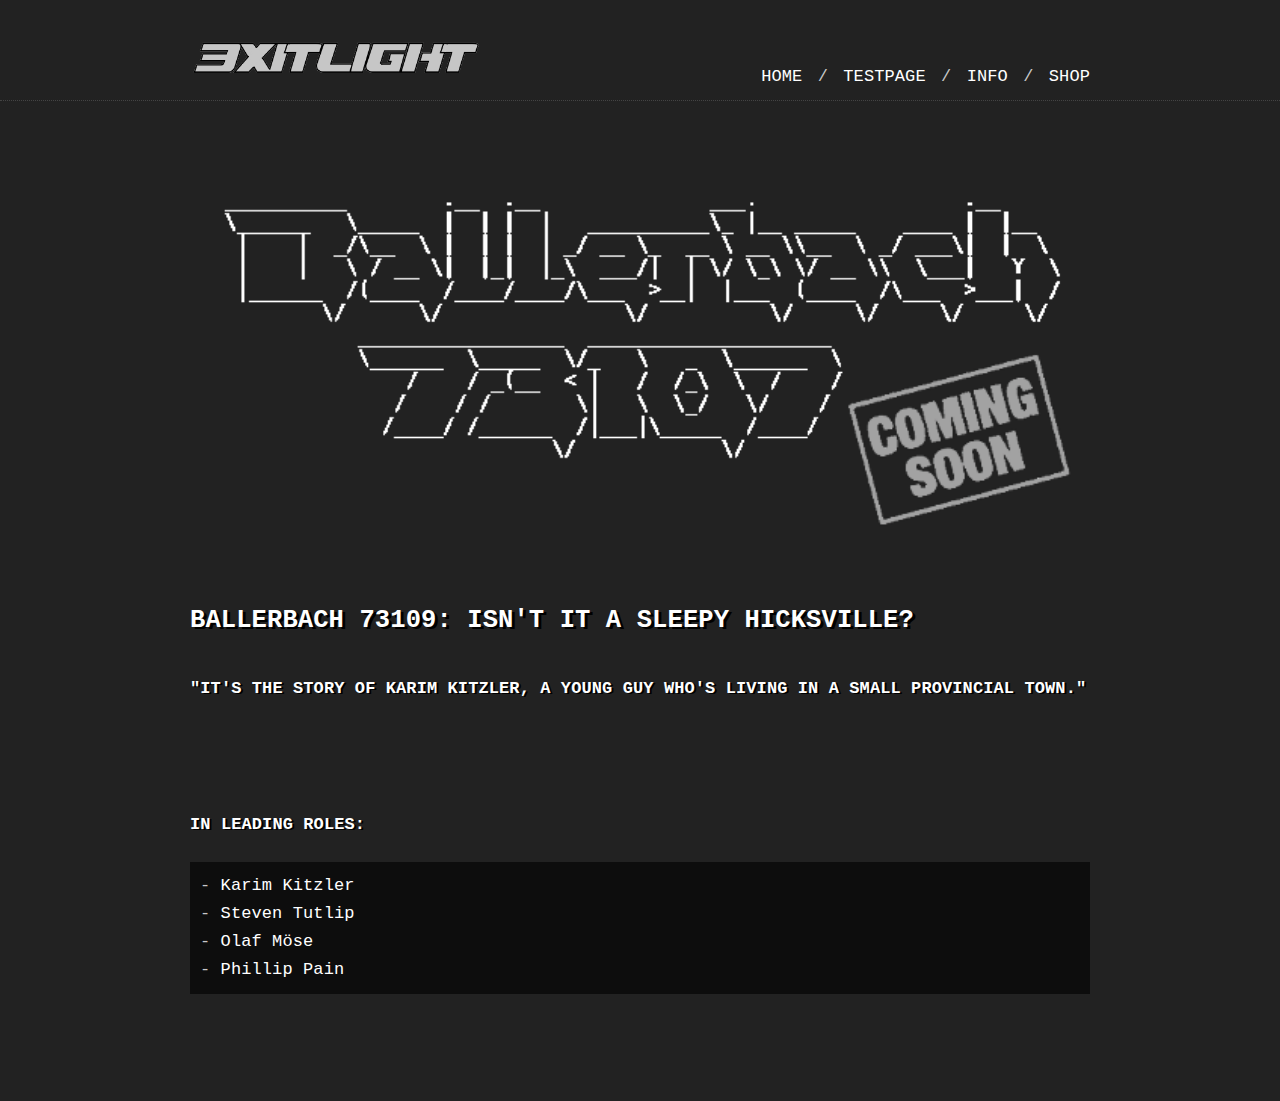
==== index.html @ fe901d50 "its ballerbach!" ====
<!-- 3XITLIGHT 2019 -->

<!DOCTYPE html>
<html>
<head>
    <title>## B A L L E R B A C H ##</title>
    <link rel="banner" href="https://pornhub.com">
    <link rel="stylesheet" type="text/css" href="css/style.css" media="screen">
</head>

<body>

    <!--HEADER SECTION -->

            <div id="header" class="header">
                <div class="logodiv">
                    <a href="index.html"><img class="banner" src="images/3xit-banner.png" /></a>

                    <div class="filter">
                    <a href="index.html">HOME</a>

                    <span class="footdogs">  / </span>
                    <a href="testpage/index.html">TESTPAGE</a>

                    <span class="footdogs">  / </span>
                    <a href="info/index.html">INFO</a>

                    <span class="footdogs">  / </span>
                    <a href="shop/index.html">SHOP</a>



                    </div>
                </div>
            </div>


        <div id="content">

        <div id="page">

            <!--CONTENT -->

                    <img src="images/Ballerbach-soon.png"> </img>
                    <div id="list">
                      <br>
                <!--  <div class="title"> -->
              <a><h2> BALLERBACH 73109: ISN'T IT A SLEEPY HICKSVILLE?</h2></a>

                </div>

                <div id="post">
              <a>   <h4>"IT'S THE STORY OF KARIM KITZLER, A YOUNG GUY WHO'S LIVING IN A SMALL PROVINCIAL TOWN."</h4> </a>
                <br>
                <br>

         <p> </p>
             <a> <h4> IN LEADING ROLES:</h4> </a>
                  <p class="description">
                - <a href="KarimKitzler.html" target="_blank">Karim Kitzler</a><br>
                - <a href="StevenTutlip.html" target="_blank">Steven Tutlip</a><br>
                - <a href="OlafMoese.html" target="_blank">Olaf Möse</a><br>
                - <a href="PhillibPain.html" target="_blank">Phillip Pain</a>
                </p>


                  <br>
                  <br>

                </div>
            </div>
                </div>


</body>
</html>
---- css/style.css ----
/* 3XITLIGHT 2019 */

@font-face 		{
				font-family: 'Share Tech Mono';
				src: url('https://73109-ballerbach.github.io/fonts/font.eot');
				src: local('☺'), url('https://73109-ballerbach.github.io/fonts/font.woff') format('woff'), url('https://73109-ballerbach.github.io/fonts/font.ttf') format('truetype'), url('https://73109-ballerbach.github.io/fonts/font.svg') format('svg');
				}

body            {letter-spacing: 0.1px; padding: 0; margin: 0; font-family: 'Share Tech Mono', Monospace, Courier;
                font-weight: 400; font-size: 17px; color: #c8c8c8; background: #222;}
html            {-webkit-font-smoothing: antialiased;-moz-osx-font-smoothing: grayscale;}
pre             {padding: 0; margin: 0 0 50px 0;}
ul              {padding: 0;}
span            {padding: 0; margin: 0 10px 0 0;}
li              {margin: 15px 0; padding: 0; list-style: none;}
a               {text-decoration: none; color: #fff;}
a:hover         {color: #fff; text-decoration: underline;}
p               {padding: 0; margin: 10px 0 30px 0;}
img             {width: 900px; max-width: 900px; margin-bottom: 20px;}
#page           {max-width: 900px; margin: auto; padding: 0 20px;}
#content        {max-width:100%; margin: auto;}
#footer 		{max-width: 900px; margin:auto; margin-top: 55px;}
.header			{height: 100px; width: 100%; margin: auto; margin-bottom: 50px; border-bottom: dotted 1px #444;}
.logodiv 		{max-width: 900px; margin:auto; padding: 0 20px;}
.logo			{width: 41px; margin: auto; margin-top: 10px; border: solid 1px #FFF;}
.banner		{width: 300px; margin: 0px; margin-top: 0px;}
#list           {margin-bottom: 50px;}
#post           {max-width: 900px; margin-bottom: 20px; margin-top: -10px; line-height: 28px;}
.categories		{max-width: 300px; right:0; margin: 40px 60px 0 0; position: fixed; background: #222;
				text-align: right; z-index: 0;}
@media 			all and (max-width: 1000px) and (min-width: 20px) {
.categories 	{visibility: hidden;}
.catbox			{visibility: hidden;}
}
.catbox			{width: 300px; height: 160px; right:0; margin:0; position: absolute; background: #222;
				display: block; z-index: 999;}
.footdogs       {margin:0 5px}
.tag            {color: #c8c8c8;}
.notification   {color: #222; background: #fff;}
.important      {margin-left: -18px;}
.title          {display: inline-block; margin-bottom: 20px; margin-top: 20px; color: #FFF;}
.shoptitle      {display: inline-block; margin-bottom: 20px; margin-top: 20px; position: fixed;}
.subtitle       {display: inline-block; margin: 20px 0; color: #FFF;}
.code           {max-width: 900px; background: #1f1f1f; padding: 20px; margin:10px 0 30px 0; display:inline-block;}
.shop           {max-width: 900px; margin: -10px 0 40px 0;}
.codesmall      {background: #1f1f1f; display:inline-block;}
.filter         {display:block; margin-bottom: 20px; margin-top: -58px; text-align: right;}
.description    {background: #0D0D0D; padding: 10px 0 10px 10px; margin-top: 0px;}
.videowrapper   {position: relative; padding-bottom: 56.45%; height: 0;}
video 			{max-width: 100%}

@media 			only screen and (max-width: 900px)
{
img 			{width: 100%;}
body			{font-size: 19px;}
}

h5 {
  text-shadow: 1px 1px black;
}

h4 {
  text-shadow: 2px 1px black;
}

h3 {
  text-shadow: 2px 1px black;
}

h2 {
  text-shadow: 3px 2px black;
}

h1 {
  text-shadow: 4px 3px black;
}
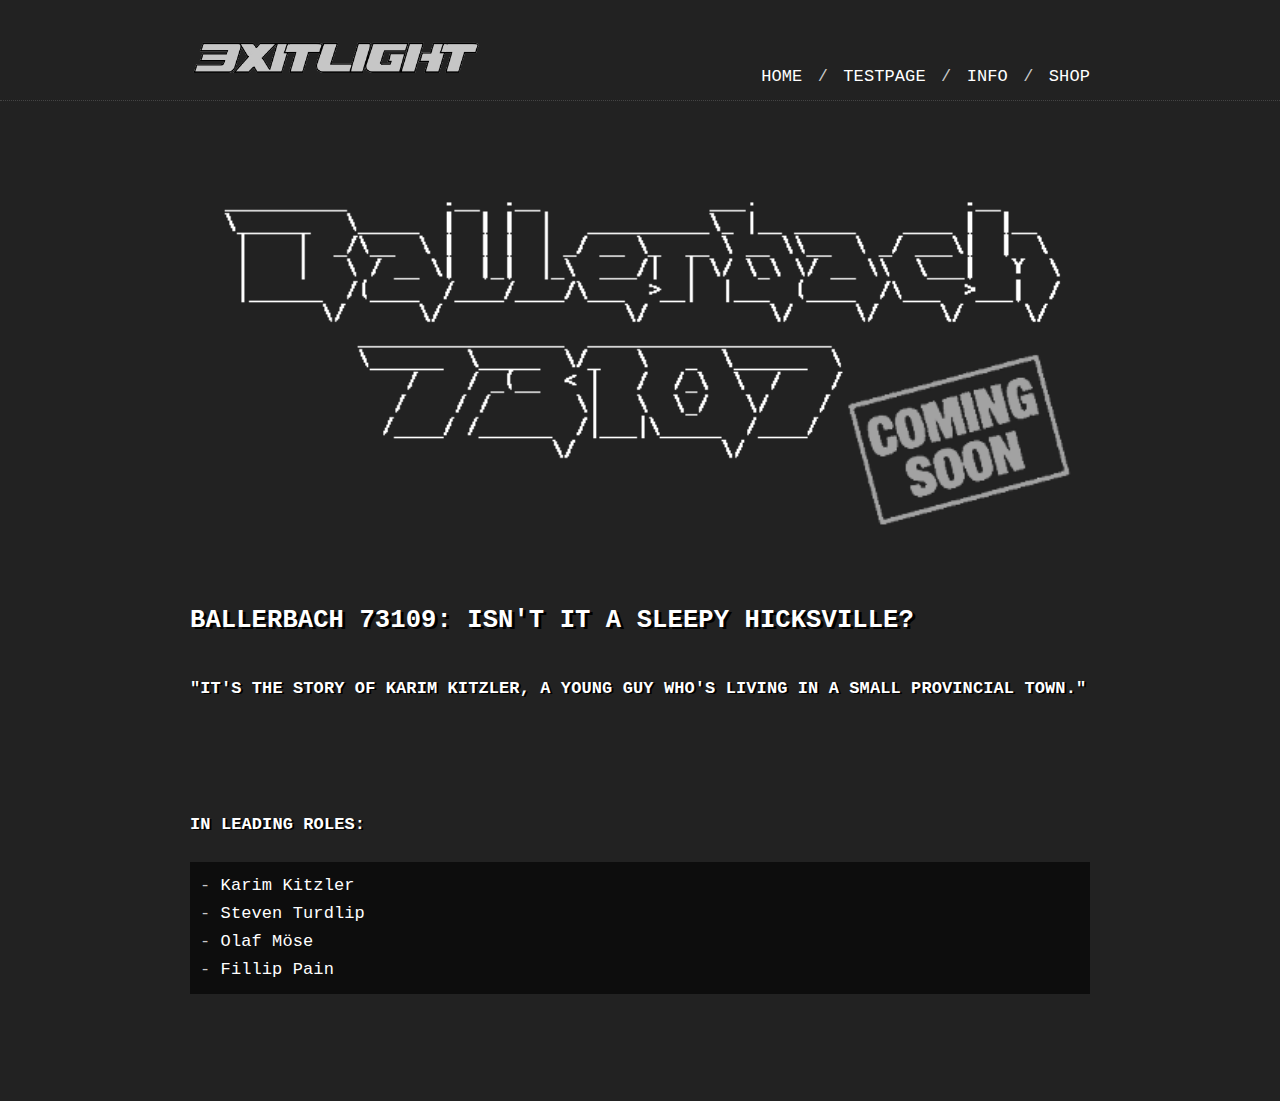
==== commit 59834e74: "Update index.html" ====
--- a/index.html
+++ b/index.html
@@ -57,10 +57,10 @@
          <p> </p>
              <a> <h4> IN LEADING ROLES:</h4> </a>
                   <p class="description">
-                - <a href="KarimKitzler.html" target="_blank">Karim Kitzler</a><br>
-                - <a href="StevenTutlip.html" target="_blank">Steven Tutlip</a><br>
-                - <a href="OlafMoese.html" target="_blank">Olaf Möse</a><br>
-                - <a href="PhillibPain.html" target="_blank">Phillip Pain</a>
+                - <a href="karimkitzler.html" target="_blank"> Karim Kitzler</a><br>
+                - <a href="steventurdlip.html" target="_blank"> Steven Turdlip</a><br>
+                - <a href="olafmoese.html" target="_blank"> Olaf Möse</a><br>
+                - <a href="fillippain.html" target="_blank"> Fillip Pain</a>
                 </p>
 
 
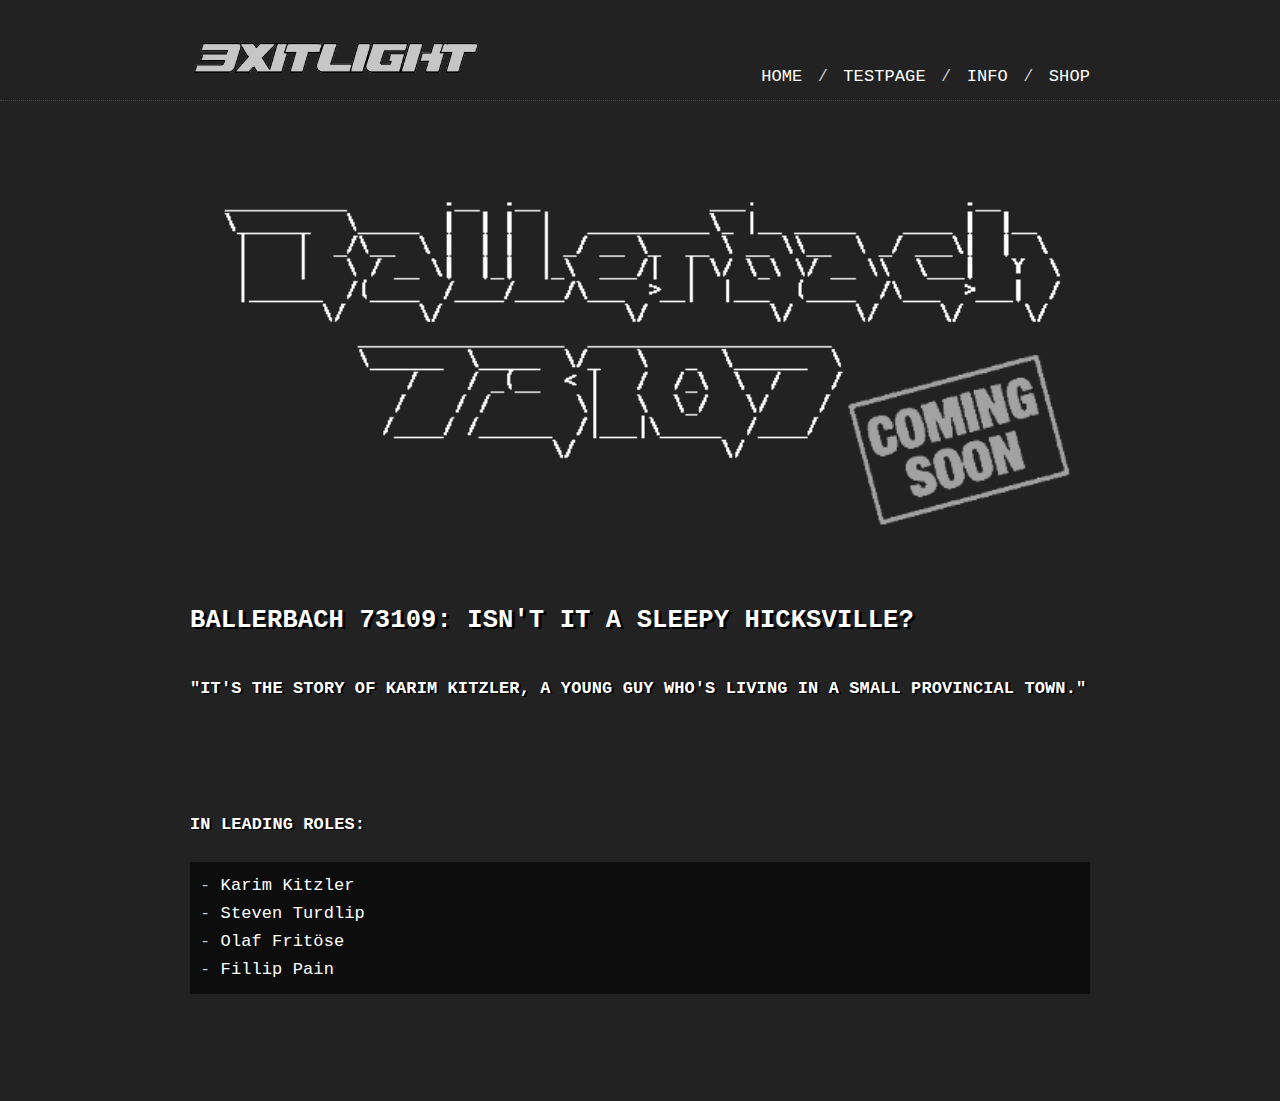
==== commit 1b0bf079: "Update index.html" ====
--- a/index.html
+++ b/index.html
@@ -59,7 +59,7 @@
                   <p class="description">
                 - <a href="karimkitzler.html" target="_blank"> Karim Kitzler</a><br>
                 - <a href="steventurdlip.html" target="_blank"> Steven Turdlip</a><br>
-                - <a href="olafmoese.html" target="_blank"> Olaf Möse</a><br>
+                - <a href="olaffritoese.html" target="_blank"> Olaf Fritöse</a><br>
                 - <a href="fillippain.html" target="_blank"> Fillip Pain</a>
                 </p>
 
